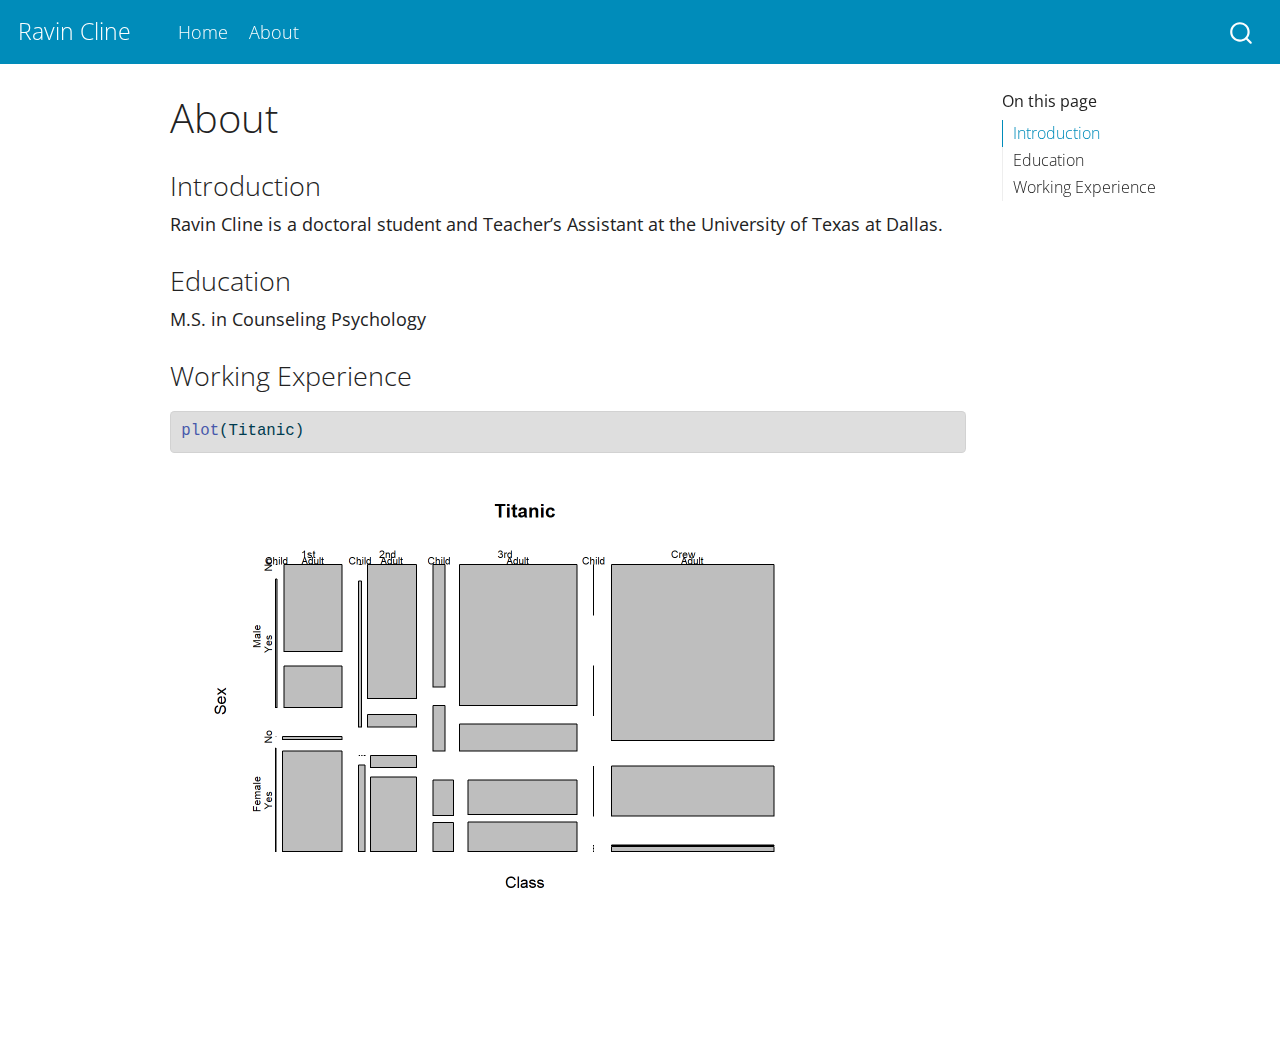
==== about.html @ 87564198 "Add files via upload" ====
<!DOCTYPE html>
<html xmlns="http://www.w3.org/1999/xhtml" lang="en" xml:lang="en"><head>

<meta charset="utf-8">
<meta name="generator" content="quarto-1.1.189">

<meta name="viewport" content="width=device-width, initial-scale=1.0, user-scalable=yes">


<title>Ravin Cline - About</title>
<style>
code{white-space: pre-wrap;}
span.smallcaps{font-variant: small-caps;}
div.columns{display: flex; gap: min(4vw, 1.5em);}
div.column{flex: auto; overflow-x: auto;}
div.hanging-indent{margin-left: 1.5em; text-indent: -1.5em;}
ul.task-list{list-style: none;}
ul.task-list li input[type="checkbox"] {
  width: 0.8em;
  margin: 0 0.8em 0.2em -1.6em;
  vertical-align: middle;
}
pre > code.sourceCode { white-space: pre; position: relative; }
pre > code.sourceCode > span { display: inline-block; line-height: 1.25; }
pre > code.sourceCode > span:empty { height: 1.2em; }
.sourceCode { overflow: visible; }
code.sourceCode > span { color: inherit; text-decoration: inherit; }
div.sourceCode { margin: 1em 0; }
pre.sourceCode { margin: 0; }
@media screen {
div.sourceCode { overflow: auto; }
}
@media print {
pre > code.sourceCode { white-space: pre-wrap; }
pre > code.sourceCode > span { text-indent: -5em; padding-left: 5em; }
}
pre.numberSource code
  { counter-reset: source-line 0; }
pre.numberSource code > span
  { position: relative; left: -4em; counter-increment: source-line; }
pre.numberSource code > span > a:first-child::before
  { content: counter(source-line);
    position: relative; left: -1em; text-align: right; vertical-align: baseline;
    border: none; display: inline-block;
    -webkit-touch-callout: none; -webkit-user-select: none;
    -khtml-user-select: none; -moz-user-select: none;
    -ms-user-select: none; user-select: none;
    padding: 0 4px; width: 4em;
    color: #aaaaaa;
  }
pre.numberSource { margin-left: 3em; border-left: 1px solid #aaaaaa;  padding-left: 4px; }
div.sourceCode
  {   }
@media screen {
pre > code.sourceCode > span > a:first-child::before { text-decoration: underline; }
}
code span.al { color: #ff0000; font-weight: bold; } /* Alert */
code span.an { color: #60a0b0; font-weight: bold; font-style: italic; } /* Annotation */
code span.at { color: #7d9029; } /* Attribute */
code span.bn { color: #40a070; } /* BaseN */
code span.bu { color: #008000; } /* BuiltIn */
code span.cf { color: #007020; font-weight: bold; } /* ControlFlow */
code span.ch { color: #4070a0; } /* Char */
code span.cn { color: #880000; } /* Constant */
code span.co { color: #60a0b0; font-style: italic; } /* Comment */
code span.cv { color: #60a0b0; font-weight: bold; font-style: italic; } /* CommentVar */
code span.do { color: #ba2121; font-style: italic; } /* Documentation */
code span.dt { color: #902000; } /* DataType */
code span.dv { color: #40a070; } /* DecVal */
code span.er { color: #ff0000; font-weight: bold; } /* Error */
code span.ex { } /* Extension */
code span.fl { color: #40a070; } /* Float */
code span.fu { color: #06287e; } /* Function */
code span.im { color: #008000; font-weight: bold; } /* Import */
code span.in { color: #60a0b0; font-weight: bold; font-style: italic; } /* Information */
code span.kw { color: #007020; font-weight: bold; } /* Keyword */
code span.op { color: #666666; } /* Operator */
code span.ot { color: #007020; } /* Other */
code span.pp { color: #bc7a00; } /* Preprocessor */
code span.sc { color: #4070a0; } /* SpecialChar */
code span.ss { color: #bb6688; } /* SpecialString */
code span.st { color: #4070a0; } /* String */
code span.va { color: #19177c; } /* Variable */
code span.vs { color: #4070a0; } /* VerbatimString */
code span.wa { color: #60a0b0; font-weight: bold; font-style: italic; } /* Warning */
</style>


<script src="site_libs/quarto-nav/quarto-nav.js"></script>
<script src="site_libs/quarto-nav/headroom.min.js"></script>
<script src="site_libs/clipboard/clipboard.min.js"></script>
<script src="site_libs/quarto-search/autocomplete.umd.js"></script>
<script src="site_libs/quarto-search/fuse.min.js"></script>
<script src="site_libs/quarto-search/quarto-search.js"></script>
<meta name="quarto:offset" content="./">
<script src="site_libs/quarto-html/quarto.js"></script>
<script src="site_libs/quarto-html/popper.min.js"></script>
<script src="site_libs/quarto-html/tippy.umd.min.js"></script>
<script src="site_libs/quarto-html/anchor.min.js"></script>
<link href="site_libs/quarto-html/tippy.css" rel="stylesheet">
<link href="site_libs/quarto-html/quarto-syntax-highlighting.css" rel="stylesheet" id="quarto-text-highlighting-styles">
<script src="site_libs/bootstrap/bootstrap.min.js"></script>
<link href="site_libs/bootstrap/bootstrap-icons.css" rel="stylesheet">
<link href="site_libs/bootstrap/bootstrap.min.css" rel="stylesheet" id="quarto-bootstrap" data-mode="light">
<script id="quarto-search-options" type="application/json">{
  "location": "navbar",
  "copy-button": false,
  "collapse-after": 3,
  "panel-placement": "end",
  "type": "overlay",
  "limit": 20,
  "language": {
    "search-no-results-text": "No results",
    "search-matching-documents-text": "matching documents",
    "search-copy-link-title": "Copy link to search",
    "search-hide-matches-text": "Hide additional matches",
    "search-more-match-text": "more match in this document",
    "search-more-matches-text": "more matches in this document",
    "search-clear-button-title": "Clear",
    "search-detached-cancel-button-title": "Cancel",
    "search-submit-button-title": "Submit"
  }
}</script>


<link rel="stylesheet" href="styles.css">
</head>

<body class="nav-fixed">

<div id="quarto-search-results"></div>
  <header id="quarto-header" class="headroom fixed-top">
    <nav class="navbar navbar-expand-lg navbar-dark ">
      <div class="navbar-container container-fluid">
      <div class="navbar-brand-container">
    <a class="navbar-brand" href="./index.html">
    <span class="navbar-title">Ravin Cline</span>
    </a>
  </div>
          <button class="navbar-toggler" type="button" data-bs-toggle="collapse" data-bs-target="#navbarCollapse" aria-controls="navbarCollapse" aria-expanded="false" aria-label="Toggle navigation" onclick="if (window.quartoToggleHeadroom) { window.quartoToggleHeadroom(); }">
  <span class="navbar-toggler-icon"></span>
</button>
          <div class="collapse navbar-collapse" id="navbarCollapse">
            <ul class="navbar-nav navbar-nav-scroll me-auto">
  <li class="nav-item">
    <a class="nav-link" href="./index.html">Home</a>
  </li>  
  <li class="nav-item">
    <a class="nav-link active" href="./about.html" aria-current="page">About</a>
  </li>  
</ul>
              <div id="quarto-search" class="" title="Search"></div>
          </div> <!-- /navcollapse -->
      </div> <!-- /container-fluid -->
    </nav>
</header>
<!-- content -->
<div id="quarto-content" class="quarto-container page-columns page-rows-contents page-layout-article page-navbar">
<!-- sidebar -->
<!-- margin-sidebar -->
    <div id="quarto-margin-sidebar" class="sidebar margin-sidebar">
        <nav id="TOC" role="doc-toc" class="toc-active">
    <h2 id="toc-title">On this page</h2>
   
  <ul>
  <li><a href="#introduction" id="toc-introduction" class="nav-link active" data-scroll-target="#introduction">Introduction</a></li>
  <li><a href="#education" id="toc-education" class="nav-link" data-scroll-target="#education">Education</a></li>
  <li><a href="#working-experience" id="toc-working-experience" class="nav-link" data-scroll-target="#working-experience">Working Experience</a></li>
  </ul>
</nav>
    </div>
<!-- main -->
<main class="content" id="quarto-document-content">

<header id="title-block-header" class="quarto-title-block default">
<div class="quarto-title">
<h1 class="title">About</h1>
</div>



<div class="quarto-title-meta">

    
    
  </div>
  

</header>

<section id="introduction" class="level3">
<h3 class="anchored" data-anchor-id="introduction">Introduction</h3>
<p>Ravin Cline is a doctoral student and Teacher’s Assistant at the University of Texas at Dallas.</p>
</section>
<section id="education" class="level3">
<h3 class="anchored" data-anchor-id="education">Education</h3>
<p>M.S. in Counseling Psychology</p>
</section>
<section id="working-experience" class="level3">
<h3 class="anchored" data-anchor-id="working-experience">Working Experience</h3>
<div class="cell">
<div class="sourceCode cell-code" id="cb1"><pre class="sourceCode r code-with-copy"><code class="sourceCode r"><span id="cb1-1"><a href="#cb1-1" aria-hidden="true" tabindex="-1"></a><span class="fu">plot</span>(Titanic)</span></code><button title="Copy to Clipboard" class="code-copy-button"><i class="bi"></i></button></pre></div>
<div class="cell-output-display">
<p><img src="about_files/figure-html/unnamed-chunk-2-1.png" class="img-fluid" width="672"></p>
</div>
</div>


</section>

</main> <!-- /main -->
<script id="quarto-html-after-body" type="application/javascript">
window.document.addEventListener("DOMContentLoaded", function (event) {
  const toggleBodyColorMode = (bsSheetEl) => {
    const mode = bsSheetEl.getAttribute("data-mode");
    const bodyEl = window.document.querySelector("body");
    if (mode === "dark") {
      bodyEl.classList.add("quarto-dark");
      bodyEl.classList.remove("quarto-light");
    } else {
      bodyEl.classList.add("quarto-light");
      bodyEl.classList.remove("quarto-dark");
    }
  }
  const toggleBodyColorPrimary = () => {
    const bsSheetEl = window.document.querySelector("link#quarto-bootstrap");
    if (bsSheetEl) {
      toggleBodyColorMode(bsSheetEl);
    }
  }
  toggleBodyColorPrimary();  
  const icon = "";
  const anchorJS = new window.AnchorJS();
  anchorJS.options = {
    placement: 'right',
    icon: icon
  };
  anchorJS.add('.anchored');
  const clipboard = new window.ClipboardJS('.code-copy-button', {
    target: function(trigger) {
      return trigger.previousElementSibling;
    }
  });
  clipboard.on('success', function(e) {
    // button target
    const button = e.trigger;
    // don't keep focus
    button.blur();
    // flash "checked"
    button.classList.add('code-copy-button-checked');
    var currentTitle = button.getAttribute("title");
    button.setAttribute("title", "Copied!");
    setTimeout(function() {
      button.setAttribute("title", currentTitle);
      button.classList.remove('code-copy-button-checked');
    }, 1000);
    // clear code selection
    e.clearSelection();
  });
  function tippyHover(el, contentFn) {
    const config = {
      allowHTML: true,
      content: contentFn,
      maxWidth: 500,
      delay: 100,
      arrow: false,
      appendTo: function(el) {
          return el.parentElement;
      },
      interactive: true,
      interactiveBorder: 10,
      theme: 'quarto',
      placement: 'bottom-start'
    };
    window.tippy(el, config); 
  }
  const noterefs = window.document.querySelectorAll('a[role="doc-noteref"]');
  for (var i=0; i<noterefs.length; i++) {
    const ref = noterefs[i];
    tippyHover(ref, function() {
      // use id or data attribute instead here
      let href = ref.getAttribute('data-footnote-href') || ref.getAttribute('href');
      try { href = new URL(href).hash; } catch {}
      const id = href.replace(/^#\/?/, "");
      const note = window.document.getElementById(id);
      return note.innerHTML;
    });
  }
  var bibliorefs = window.document.querySelectorAll('a[role="doc-biblioref"]');
  for (var i=0; i<bibliorefs.length; i++) {
    const ref = bibliorefs[i];
    const cites = ref.parentNode.getAttribute('data-cites').split(' ');
    tippyHover(ref, function() {
      var popup = window.document.createElement('div');
      cites.forEach(function(cite) {
        var citeDiv = window.document.createElement('div');
        citeDiv.classList.add('hanging-indent');
        citeDiv.classList.add('csl-entry');
        var biblioDiv = window.document.getElementById('ref-' + cite);
        if (biblioDiv) {
          citeDiv.innerHTML = biblioDiv.innerHTML;
        }
        popup.appendChild(citeDiv);
      });
      return popup.innerHTML;
    });
  }
});
</script>
</div> <!-- /content -->



</body></html>
---- site_libs/quarto-html/tippy.css ----
.tippy-box[data-animation=fade][data-state=hidden]{opacity:0}[data-tippy-root]{max-width:calc(100vw - 10px)}.tippy-box{position:relative;background-color:#333;color:#fff;border-radius:4px;font-size:14px;line-height:1.4;white-space:normal;outline:0;transition-property:transform,visibility,opacity}.tippy-box[data-placement^=top]>.tippy-arrow{bottom:0}.tippy-box[data-placement^=top]>.tippy-arrow:before{bottom:-7px;left:0;border-width:8px 8px 0;border-top-color:initial;transform-origin:center top}.tippy-box[data-placement^=bottom]>.tippy-arrow{top:0}.tippy-box[data-placement^=bottom]>.tippy-arrow:before{top:-7px;left:0;border-width:0 8px 8px;border-bottom-color:initial;transform-origin:center bottom}.tippy-box[data-placement^=left]>.tippy-arrow{right:0}.tippy-box[data-placement^=left]>.tippy-arrow:before{border-width:8px 0 8px 8px;border-left-color:initial;right:-7px;transform-origin:center left}.tippy-box[data-placement^=right]>.tippy-arrow{left:0}.tippy-box[data-placement^=right]>.tippy-arrow:before{left:-7px;border-width:8px 8px 8px 0;border-right-color:initial;transform-origin:center right}.tippy-box[data-inertia][data-state=visible]{transition-timing-function:cubic-bezier(.54,1.5,.38,1.11)}.tippy-arrow{width:16px;height:16px;color:#333}.tippy-arrow:before{content:"";position:absolute;border-color:transparent;border-style:solid}.tippy-content{position:relative;padding:5px 9px;z-index:1}
---- site_libs/quarto-html/quarto-syntax-highlighting.css ----
/* quarto syntax highlight colors */
:root {
  --quarto-hl-ot-color: #003B4F;
  --quarto-hl-at-color: #657422;
  --quarto-hl-ss-color: #20794D;
  --quarto-hl-an-color: #5E5E5E;
  --quarto-hl-fu-color: #4758AB;
  --quarto-hl-st-color: #20794D;
  --quarto-hl-cf-color: #003B4F;
  --quarto-hl-op-color: #5E5E5E;
  --quarto-hl-er-color: #AD0000;
  --quarto-hl-bn-color: #AD0000;
  --quarto-hl-al-color: #AD0000;
  --quarto-hl-va-color: #111111;
  --quarto-hl-bu-color: inherit;
  --quarto-hl-ex-color: inherit;
  --quarto-hl-pp-color: #AD0000;
  --quarto-hl-in-color: #5E5E5E;
  --quarto-hl-vs-color: #20794D;
  --quarto-hl-wa-color: #5E5E5E;
  --quarto-hl-do-color: #5E5E5E;
  --quarto-hl-im-color: #00769E;
  --quarto-hl-ch-color: #20794D;
  --quarto-hl-dt-color: #AD0000;
  --quarto-hl-fl-color: #AD0000;
  --quarto-hl-co-color: #5E5E5E;
  --quarto-hl-cv-color: #5E5E5E;
  --quarto-hl-cn-color: #8f5902;
  --quarto-hl-sc-color: #5E5E5E;
  --quarto-hl-dv-color: #AD0000;
  --quarto-hl-kw-color: #003B4F;
}

/* other quarto variables */
:root {
  --quarto-font-monospace: SFMono-Regular, Menlo, Monaco, Consolas, "Liberation Mono", "Courier New", monospace;
}

pre > code.sourceCode > span {
  color: #003B4F;
}

code span {
  color: #003B4F;
}

code.sourceCode > span {
  color: #003B4F;
}

div.sourceCode,
div.sourceCode pre.sourceCode {
  color: #003B4F;
}

code span.ot {
  color: #003B4F;
}

code span.at {
  color: #657422;
}

code span.ss {
  color: #20794D;
}

code span.an {
  color: #5E5E5E;
}

code span.fu {
  color: #4758AB;
}

code span.st {
  color: #20794D;
}

code span.cf {
  color: #003B4F;
}

code span.op {
  color: #5E5E5E;
}

code span.er {
  color: #AD0000;
}

code span.bn {
  color: #AD0000;
}

code span.al {
  color: #AD0000;
}

code span.va {
  color: #111111;
}

code span.pp {
  color: #AD0000;
}

code span.in {
  color: #5E5E5E;
}

code span.vs {
  color: #20794D;
}

code span.wa {
  color: #5E5E5E;
  font-style: italic;
}

code span.do {
  color: #5E5E5E;
  font-style: italic;
}

code span.im {
  color: #00769E;
}

code span.ch {
  color: #20794D;
}

code span.dt {
  color: #AD0000;
}

code span.fl {
  color: #AD0000;
}

code span.co {
  color: #5E5E5E;
}

code span.cv {
  color: #5E5E5E;
  font-style: italic;
}

code span.cn {
  color: #8f5902;
}

code span.sc {
  color: #5E5E5E;
}

code span.dv {
  color: #AD0000;
}

code span.kw {
  color: #003B4F;
}

.prevent-inlining {
  content: "</";
}

/*# sourceMappingURL=debc5d5d77c3f9108843748ff7464032.css.map */
---- styles.css ----
/* css styles */
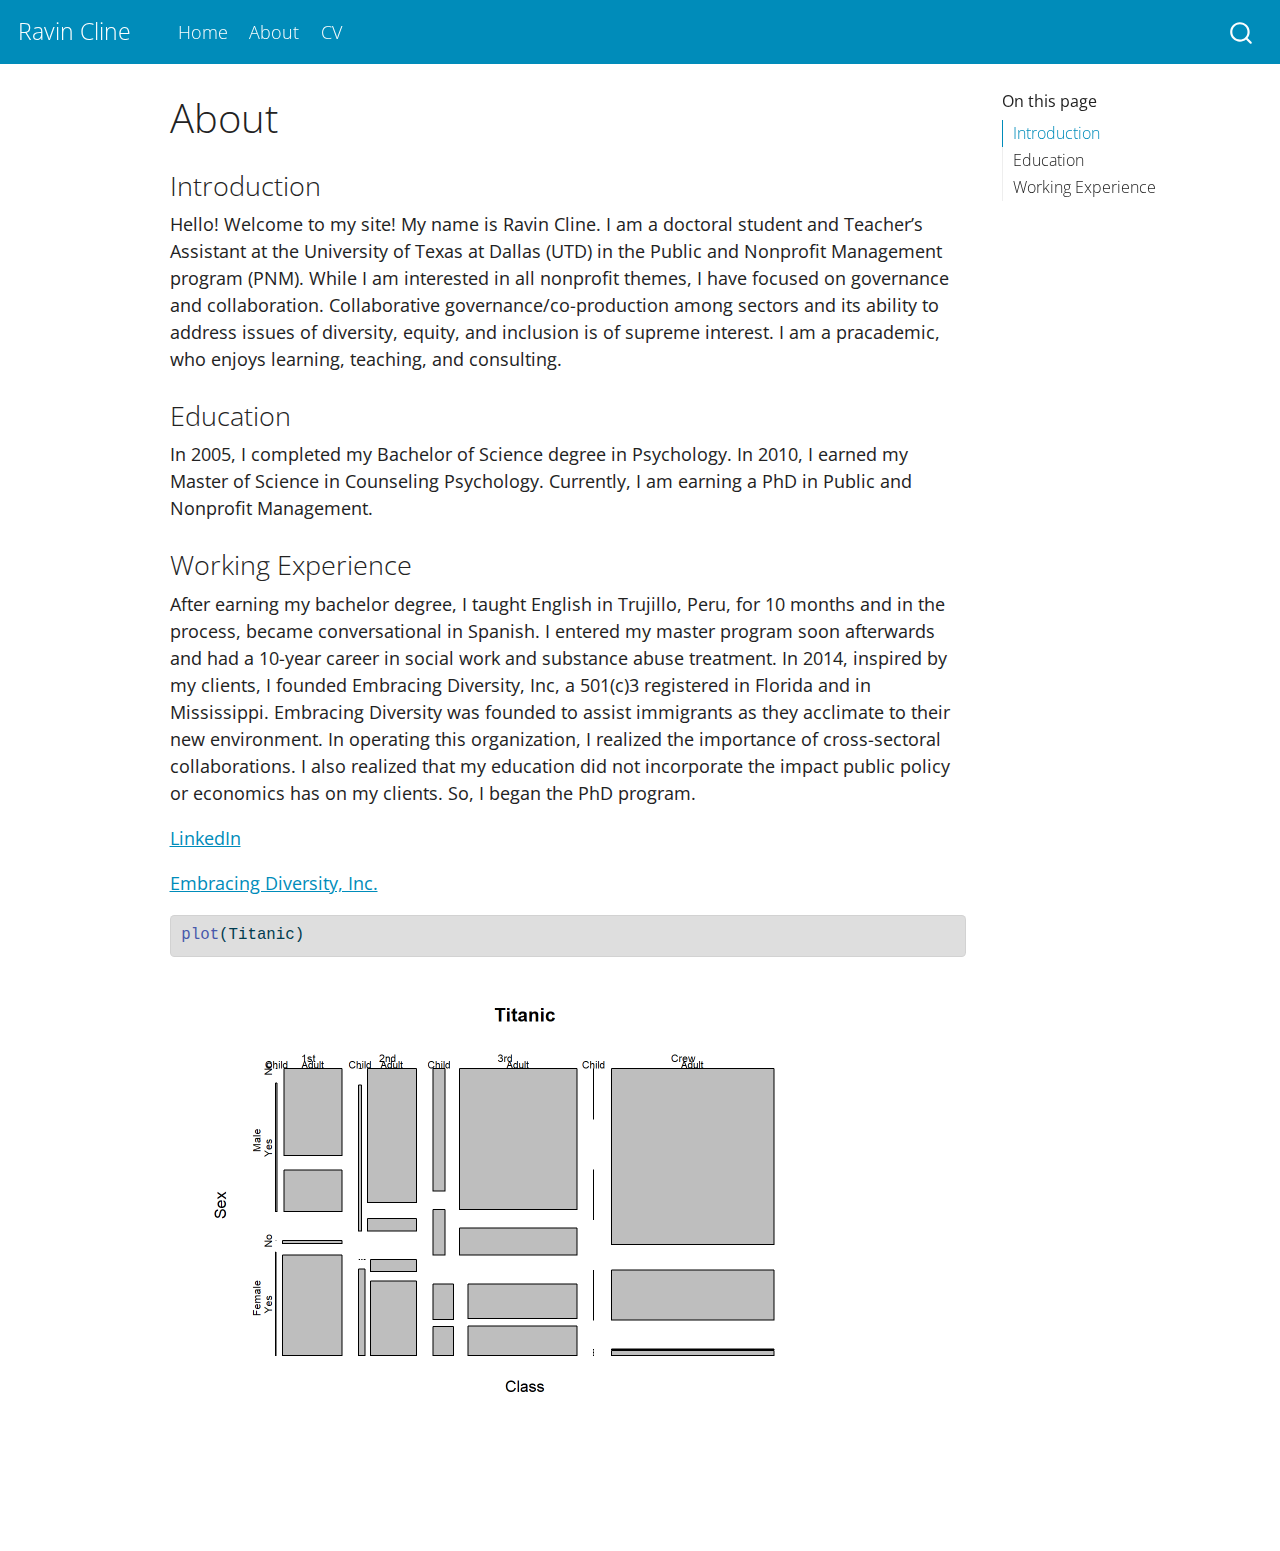
==== commit 5de1fd4e: "Add files via upload" ====
--- a/about.html
+++ b/about.html
@@ -148,6 +148,9 @@
   <li class="nav-item">
     <a class="nav-link active" href="./about.html" aria-current="page">About</a>
   </li>  
+  <li class="nav-item">
+    <a class="nav-link" href="./cv.pdf">CV</a>
+  </li>  
 </ul>
               <div id="quarto-search" class="" title="Search"></div>
           </div> <!-- /navcollapse -->
@@ -190,14 +193,17 @@
 
 <section id="introduction" class="level3">
 <h3 class="anchored" data-anchor-id="introduction">Introduction</h3>
-<p>Ravin Cline is a doctoral student and Teacher’s Assistant at the University of Texas at Dallas.</p>
+<p>Hello! Welcome to my site! My name is Ravin Cline. I am a doctoral student and Teacher’s Assistant at the University of Texas at Dallas (UTD) in the Public and Nonprofit Management program (PNM). While I am interested in all nonprofit themes, I have focused on governance and collaboration. Collaborative governance/co-production among sectors and its ability to address issues of diversity, equity, and inclusion is of supreme interest. I am a pracademic, who enjoys learning, teaching, and consulting.</p>
 </section>
 <section id="education" class="level3">
 <h3 class="anchored" data-anchor-id="education">Education</h3>
-<p>M.S. in Counseling Psychology</p>
+<p>In 2005, I completed my Bachelor of Science degree in Psychology. In 2010, I earned my Master of Science in Counseling Psychology. Currently, I am earning a PhD in Public and Nonprofit Management.</p>
 </section>
 <section id="working-experience" class="level3">
 <h3 class="anchored" data-anchor-id="working-experience">Working Experience</h3>
+<p>After earning my bachelor degree, I taught English in Trujillo, Peru, for 10 months and in the process, became conversational in Spanish. I entered my master program soon afterwards and had a 10-year career in social work and substance abuse treatment. In 2014, inspired by my clients, I founded Embracing Diversity, Inc, a 501(c)3 registered in Florida and in Mississippi. Embracing Diversity was founded to assist immigrants as they acclimate to their new environment. In operating this organization, I realized the importance of cross-sectoral collaborations. I also realized that my education did not incorporate the impact public policy or economics has on my clients. So, I began the PhD program.</p>
+<p><a href="https://www.linkedin.com/in/ravin-cline-54a88856/">LinkedIn</a></p>
+<p><a href="https://diverseworld.co/">Embracing Diversity, Inc.</a></p>
 <div class="cell">
 <div class="sourceCode cell-code" id="cb1"><pre class="sourceCode r code-with-copy"><code class="sourceCode r"><span id="cb1-1"><a href="#cb1-1" aria-hidden="true" tabindex="-1"></a><span class="fu">plot</span>(Titanic)</span></code><button title="Copy to Clipboard" class="code-copy-button"><i class="bi"></i></button></pre></div>
 <div class="cell-output-display">
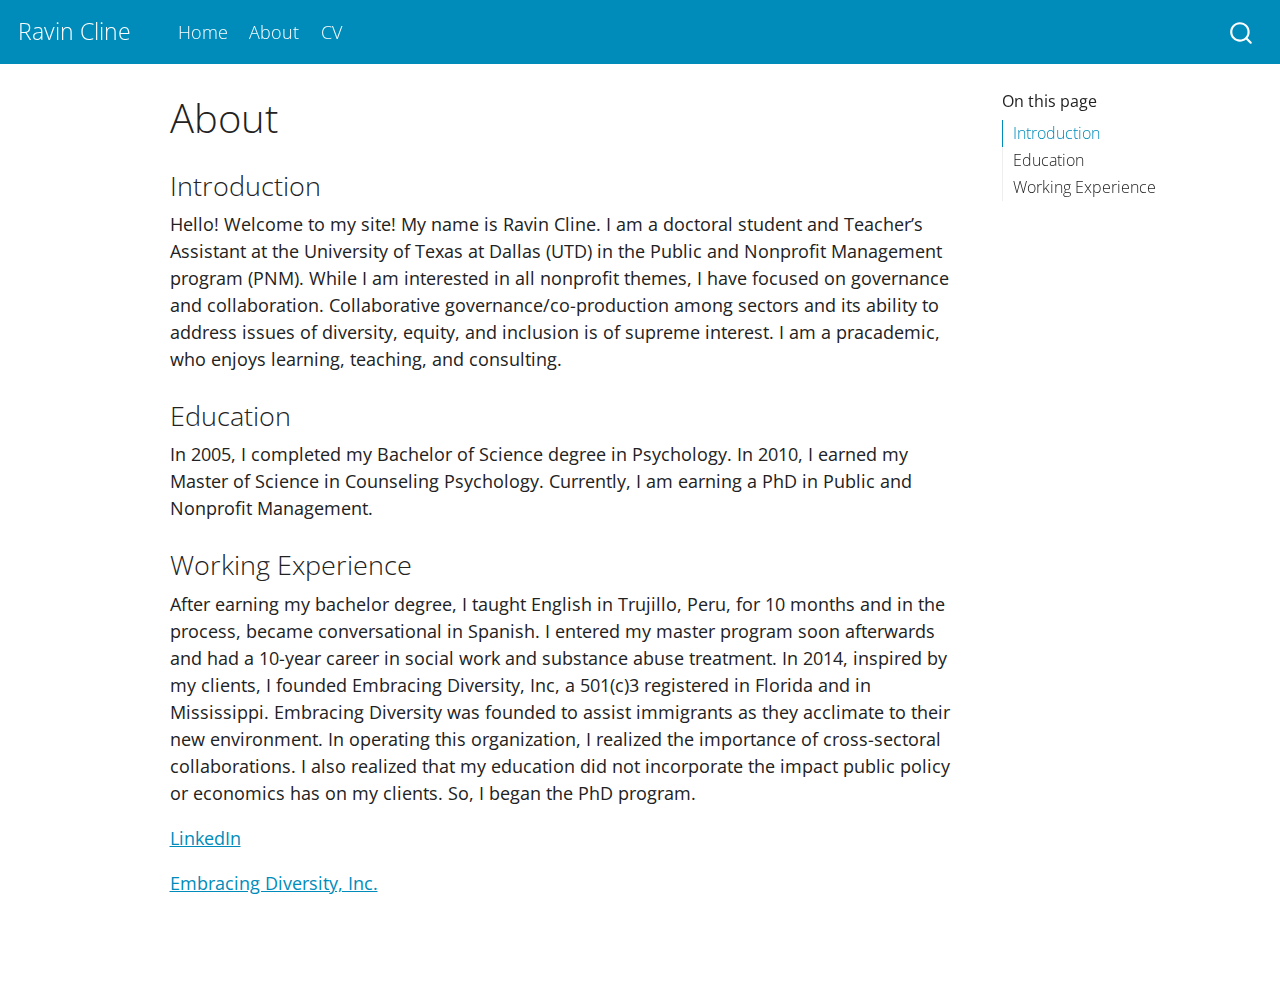
==== commit 8906814a: "Add files via upload" ====
--- a/about.html
+++ b/about.html
@@ -20,69 +20,6 @@
   margin: 0 0.8em 0.2em -1.6em;
   vertical-align: middle;
 }
-pre > code.sourceCode { white-space: pre; position: relative; }
-pre > code.sourceCode > span { display: inline-block; line-height: 1.25; }
-pre > code.sourceCode > span:empty { height: 1.2em; }
-.sourceCode { overflow: visible; }
-code.sourceCode > span { color: inherit; text-decoration: inherit; }
-div.sourceCode { margin: 1em 0; }
-pre.sourceCode { margin: 0; }
-@media screen {
-div.sourceCode { overflow: auto; }
-}
-@media print {
-pre > code.sourceCode { white-space: pre-wrap; }
-pre > code.sourceCode > span { text-indent: -5em; padding-left: 5em; }
-}
-pre.numberSource code
-  { counter-reset: source-line 0; }
-pre.numberSource code > span
-  { position: relative; left: -4em; counter-increment: source-line; }
-pre.numberSource code > span > a:first-child::before
-  { content: counter(source-line);
-    position: relative; left: -1em; text-align: right; vertical-align: baseline;
-    border: none; display: inline-block;
-    -webkit-touch-callout: none; -webkit-user-select: none;
-    -khtml-user-select: none; -moz-user-select: none;
-    -ms-user-select: none; user-select: none;
-    padding: 0 4px; width: 4em;
-    color: #aaaaaa;
-  }
-pre.numberSource { margin-left: 3em; border-left: 1px solid #aaaaaa;  padding-left: 4px; }
-div.sourceCode
-  {   }
-@media screen {
-pre > code.sourceCode > span > a:first-child::before { text-decoration: underline; }
-}
-code span.al { color: #ff0000; font-weight: bold; } /* Alert */
-code span.an { color: #60a0b0; font-weight: bold; font-style: italic; } /* Annotation */
-code span.at { color: #7d9029; } /* Attribute */
-code span.bn { color: #40a070; } /* BaseN */
-code span.bu { color: #008000; } /* BuiltIn */
-code span.cf { color: #007020; font-weight: bold; } /* ControlFlow */
-code span.ch { color: #4070a0; } /* Char */
-code span.cn { color: #880000; } /* Constant */
-code span.co { color: #60a0b0; font-style: italic; } /* Comment */
-code span.cv { color: #60a0b0; font-weight: bold; font-style: italic; } /* CommentVar */
-code span.do { color: #ba2121; font-style: italic; } /* Documentation */
-code span.dt { color: #902000; } /* DataType */
-code span.dv { color: #40a070; } /* DecVal */
-code span.er { color: #ff0000; font-weight: bold; } /* Error */
-code span.ex { } /* Extension */
-code span.fl { color: #40a070; } /* Float */
-code span.fu { color: #06287e; } /* Function */
-code span.im { color: #008000; font-weight: bold; } /* Import */
-code span.in { color: #60a0b0; font-weight: bold; font-style: italic; } /* Information */
-code span.kw { color: #007020; font-weight: bold; } /* Keyword */
-code span.op { color: #666666; } /* Operator */
-code span.ot { color: #007020; } /* Other */
-code span.pp { color: #bc7a00; } /* Preprocessor */
-code span.sc { color: #4070a0; } /* SpecialChar */
-code span.ss { color: #bb6688; } /* SpecialString */
-code span.st { color: #4070a0; } /* String */
-code span.va { color: #19177c; } /* Variable */
-code span.vs { color: #4070a0; } /* VerbatimString */
-code span.wa { color: #60a0b0; font-weight: bold; font-style: italic; } /* Warning */
 </style>
 
 
@@ -204,12 +141,6 @@
 <p>After earning my bachelor degree, I taught English in Trujillo, Peru, for 10 months and in the process, became conversational in Spanish. I entered my master program soon afterwards and had a 10-year career in social work and substance abuse treatment. In 2014, inspired by my clients, I founded Embracing Diversity, Inc, a 501(c)3 registered in Florida and in Mississippi. Embracing Diversity was founded to assist immigrants as they acclimate to their new environment. In operating this organization, I realized the importance of cross-sectoral collaborations. I also realized that my education did not incorporate the impact public policy or economics has on my clients. So, I began the PhD program.</p>
 <p><a href="https://www.linkedin.com/in/ravin-cline-54a88856/">LinkedIn</a></p>
 <p><a href="https://diverseworld.co/">Embracing Diversity, Inc.</a></p>
-<div class="cell">
-<div class="sourceCode cell-code" id="cb1"><pre class="sourceCode r code-with-copy"><code class="sourceCode r"><span id="cb1-1"><a href="#cb1-1" aria-hidden="true" tabindex="-1"></a><span class="fu">plot</span>(Titanic)</span></code><button title="Copy to Clipboard" class="code-copy-button"><i class="bi"></i></button></pre></div>
-<div class="cell-output-display">
-<p><img src="about_files/figure-html/unnamed-chunk-2-1.png" class="img-fluid" width="672"></p>
-</div>
-</div>
 
 
 </section>
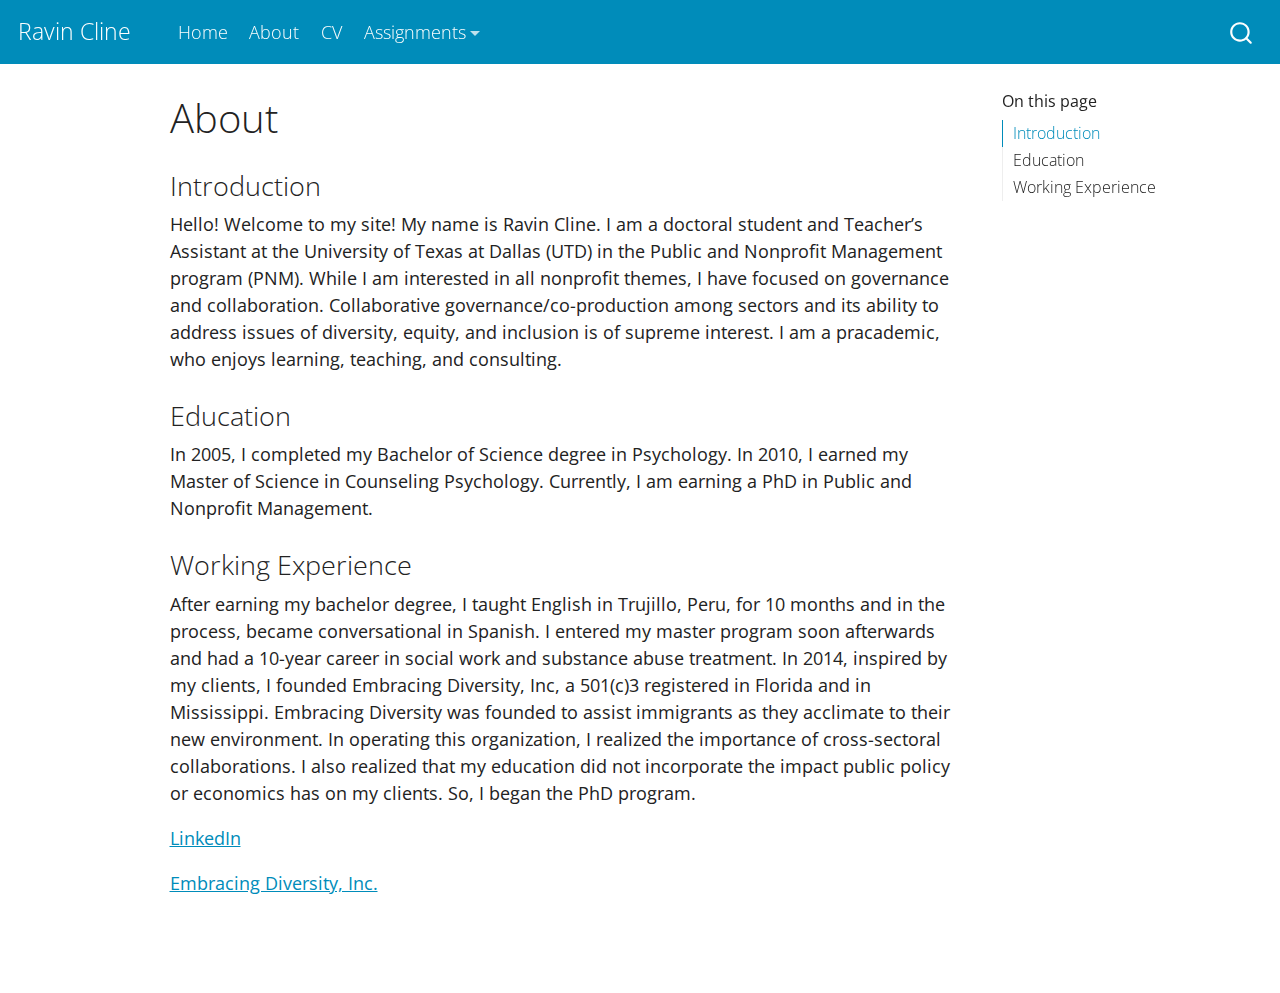
==== commit 218ff45c: "Add files via upload" ====
--- a/about.html
+++ b/about.html
@@ -88,6 +88,15 @@
   <li class="nav-item">
     <a class="nav-link" href="./cv.pdf">CV</a>
   </li>  
+  <li class="nav-item dropdown ">
+    <a class="nav-link dropdown-toggle" href="#" id="nav-menu-assignments" role="button" data-bs-toggle="dropdown" aria-expanded="false">Assignments</a>
+    <ul class="dropdown-menu" aria-labelledby="nav-menu-assignments">    
+        <li>
+    <a class="dropdown-item" href="https://www.diverseworld.co">
+ <span class="dropdown-text">Embracing Diversity, Inc.</span></a>
+  </li>  
+    </ul>
+  </li>
 </ul>
               <div id="quarto-search" class="" title="Search"></div>
           </div> <!-- /navcollapse -->
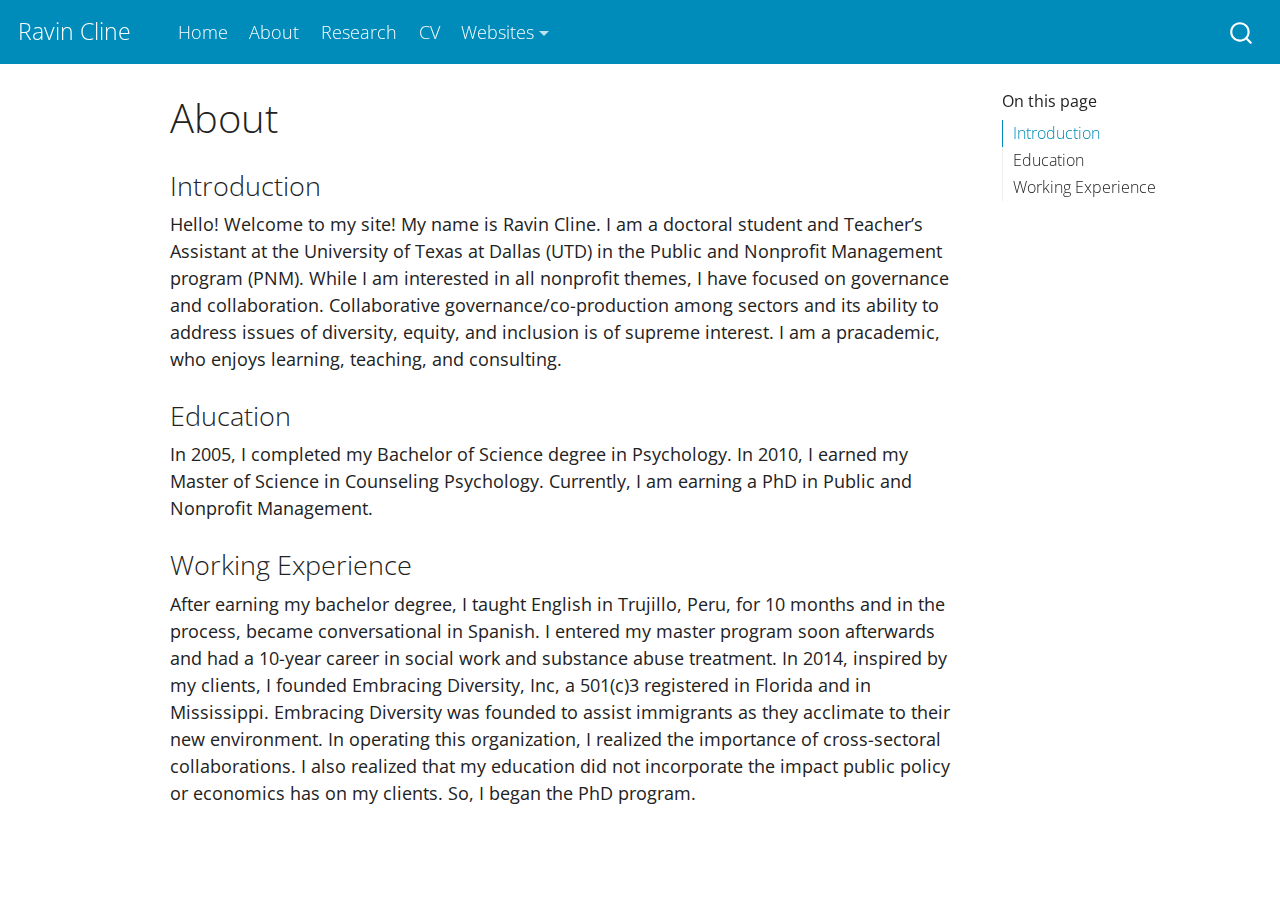
==== commit 0addef93: "Add files via upload" ====
--- a/about.html
+++ b/about.html
@@ -86,14 +86,21 @@
     <a class="nav-link active" href="./about.html" aria-current="page">About</a>
   </li>  
   <li class="nav-item">
+    <a class="nav-link" href="./research.html">Research</a>
+  </li>  
+  <li class="nav-item">
     <a class="nav-link" href="./cv.pdf">CV</a>
   </li>  
   <li class="nav-item dropdown ">
-    <a class="nav-link dropdown-toggle" href="#" id="nav-menu-assignments" role="button" data-bs-toggle="dropdown" aria-expanded="false">Assignments</a>
-    <ul class="dropdown-menu" aria-labelledby="nav-menu-assignments">    
+    <a class="nav-link dropdown-toggle" href="#" id="nav-menu-websites" role="button" data-bs-toggle="dropdown" aria-expanded="false">Websites</a>
+    <ul class="dropdown-menu" aria-labelledby="nav-menu-websites">    
         <li>
     <a class="dropdown-item" href="https://www.diverseworld.co">
  <span class="dropdown-text">Embracing Diversity, Inc.</span></a>
+  </li>  
+        <li>
+    <a class="dropdown-item" href="https://www.linkedin.com/in/ravin-cline-54a88856/">
+ <span class="dropdown-text">LinkedIn</span></a>
   </li>  
     </ul>
   </li>
@@ -148,8 +155,6 @@
 <section id="working-experience" class="level3">
 <h3 class="anchored" data-anchor-id="working-experience">Working Experience</h3>
 <p>After earning my bachelor degree, I taught English in Trujillo, Peru, for 10 months and in the process, became conversational in Spanish. I entered my master program soon afterwards and had a 10-year career in social work and substance abuse treatment. In 2014, inspired by my clients, I founded Embracing Diversity, Inc, a 501(c)3 registered in Florida and in Mississippi. Embracing Diversity was founded to assist immigrants as they acclimate to their new environment. In operating this organization, I realized the importance of cross-sectoral collaborations. I also realized that my education did not incorporate the impact public policy or economics has on my clients. So, I began the PhD program.</p>
-<p><a href="https://www.linkedin.com/in/ravin-cline-54a88856/">LinkedIn</a></p>
-<p><a href="https://diverseworld.co/">Embracing Diversity, Inc.</a></p>
 
 
 </section>
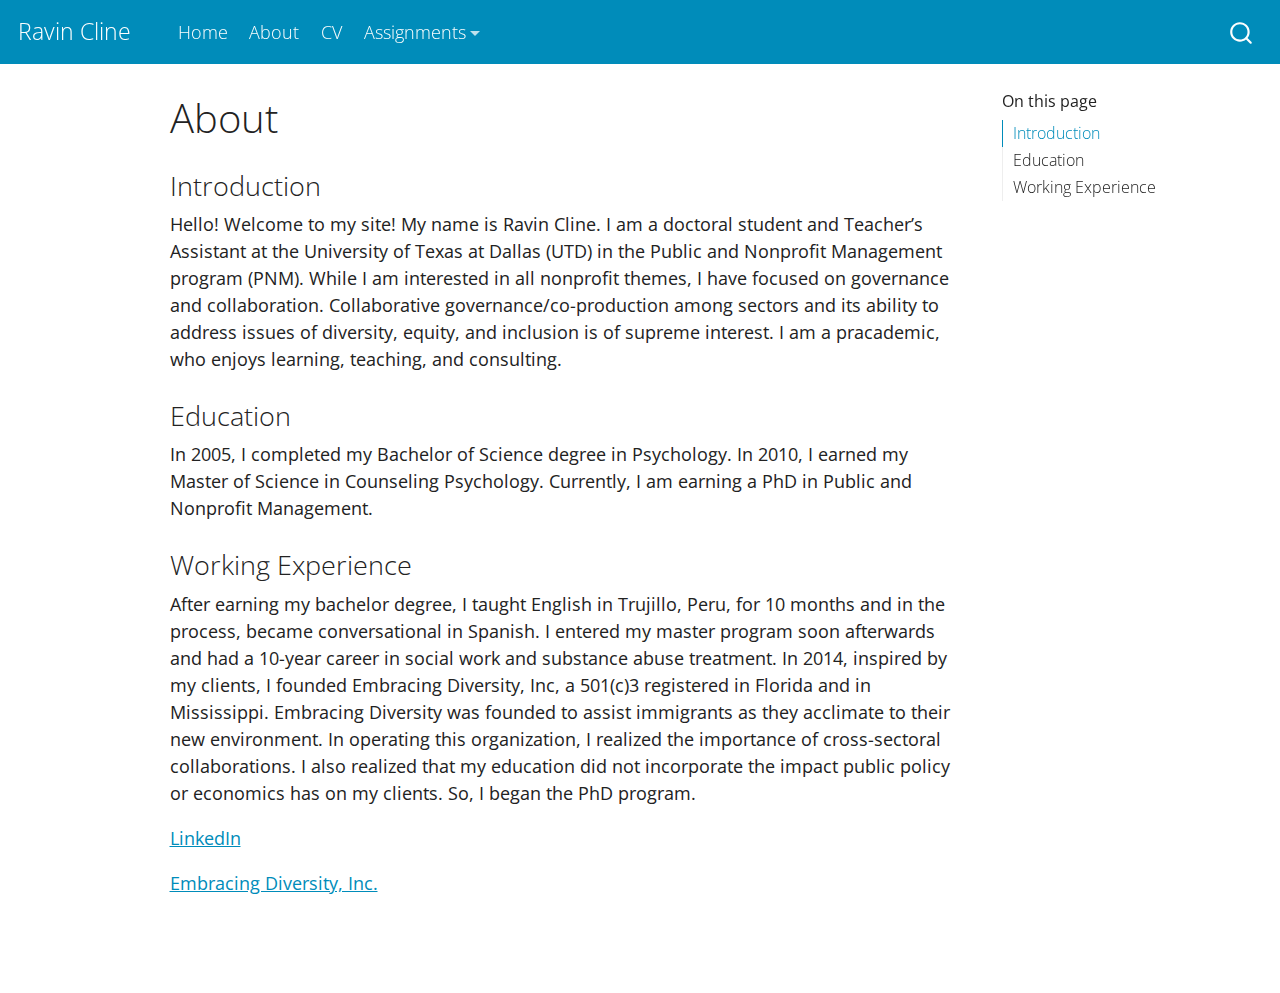
==== commit ff4a9bc3: "Add files via upload" ====
--- a/about.html
+++ b/about.html
@@ -86,21 +86,14 @@
     <a class="nav-link active" href="./about.html" aria-current="page">About</a>
   </li>  
   <li class="nav-item">
-    <a class="nav-link" href="./research.html">Research</a>
-  </li>  
-  <li class="nav-item">
     <a class="nav-link" href="./cv.pdf">CV</a>
   </li>  
   <li class="nav-item dropdown ">
-    <a class="nav-link dropdown-toggle" href="#" id="nav-menu-websites" role="button" data-bs-toggle="dropdown" aria-expanded="false">Websites</a>
-    <ul class="dropdown-menu" aria-labelledby="nav-menu-websites">    
+    <a class="nav-link dropdown-toggle" href="#" id="nav-menu-assignments" role="button" data-bs-toggle="dropdown" aria-expanded="false">Assignments</a>
+    <ul class="dropdown-menu" aria-labelledby="nav-menu-assignments">    
         <li>
-    <a class="dropdown-item" href="https://www.diverseworld.co">
- <span class="dropdown-text">Embracing Diversity, Inc.</span></a>
-  </li>  
-        <li>
-    <a class="dropdown-item" href="https://www.linkedin.com/in/ravin-cline-54a88856/">
- <span class="dropdown-text">LinkedIn</span></a>
+    <a class="dropdown-item" href="https://www.google.com">
+ <span class="dropdown-text">Google</span></a>
   </li>  
     </ul>
   </li>
@@ -155,6 +148,8 @@
 <section id="working-experience" class="level3">
 <h3 class="anchored" data-anchor-id="working-experience">Working Experience</h3>
 <p>After earning my bachelor degree, I taught English in Trujillo, Peru, for 10 months and in the process, became conversational in Spanish. I entered my master program soon afterwards and had a 10-year career in social work and substance abuse treatment. In 2014, inspired by my clients, I founded Embracing Diversity, Inc, a 501(c)3 registered in Florida and in Mississippi. Embracing Diversity was founded to assist immigrants as they acclimate to their new environment. In operating this organization, I realized the importance of cross-sectoral collaborations. I also realized that my education did not incorporate the impact public policy or economics has on my clients. So, I began the PhD program.</p>
+<p><a href="https://www.linkedin.com/in/ravin-cline-54a88856/">LinkedIn</a></p>
+<p><a href="https://diverseworld.co/">Embracing Diversity, Inc.</a></p>
 
 
 </section>
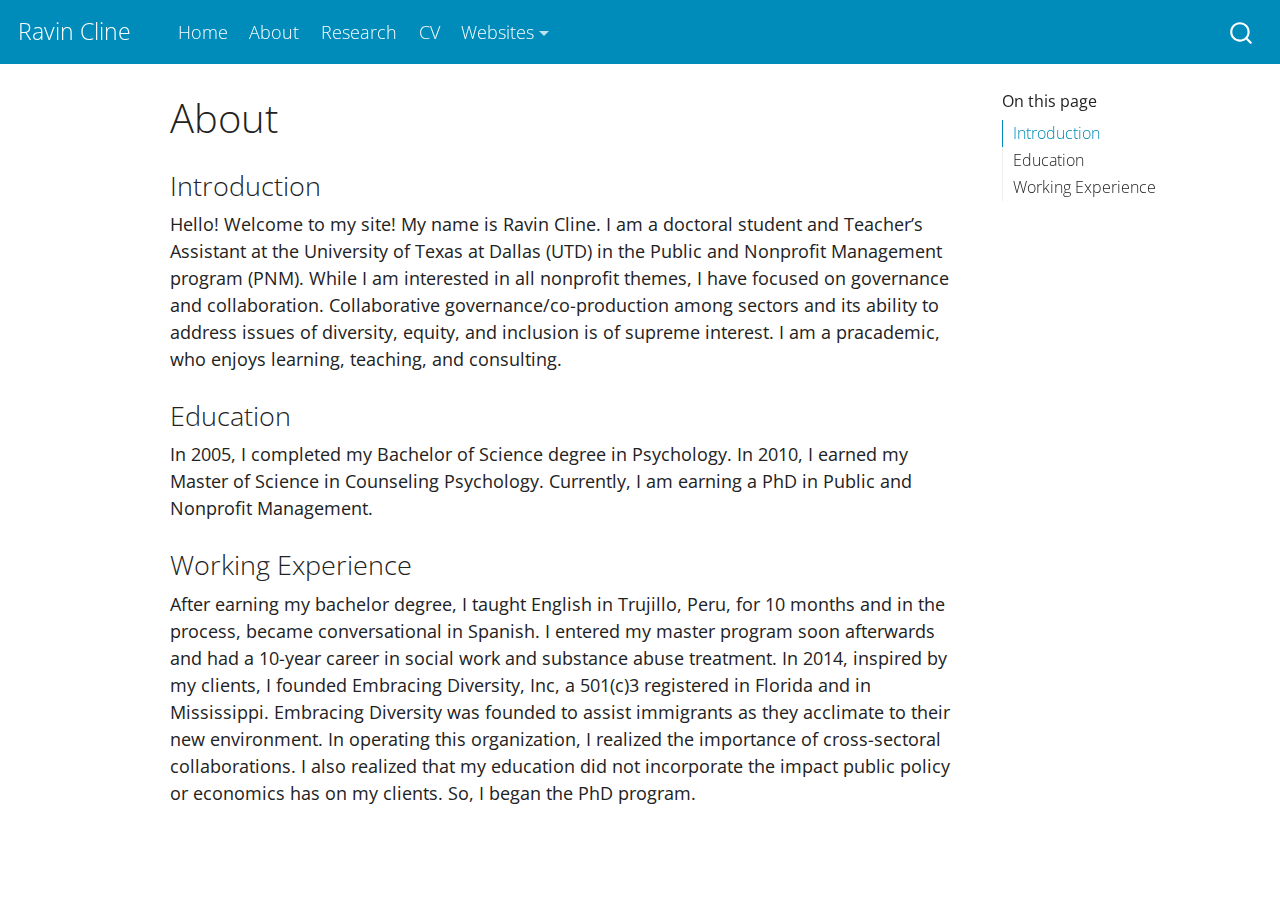
==== commit c8ca0b7a: "Add files via upload" ====
--- a/about.html
+++ b/about.html
@@ -86,14 +86,21 @@
     <a class="nav-link active" href="./about.html" aria-current="page">About</a>
   </li>  
   <li class="nav-item">
+    <a class="nav-link" href="./Research.html">Research</a>
+  </li>  
+  <li class="nav-item">
     <a class="nav-link" href="./cv.pdf">CV</a>
   </li>  
   <li class="nav-item dropdown ">
-    <a class="nav-link dropdown-toggle" href="#" id="nav-menu-assignments" role="button" data-bs-toggle="dropdown" aria-expanded="false">Assignments</a>
-    <ul class="dropdown-menu" aria-labelledby="nav-menu-assignments">    
+    <a class="nav-link dropdown-toggle" href="#" id="nav-menu-websites" role="button" data-bs-toggle="dropdown" aria-expanded="false">Websites</a>
+    <ul class="dropdown-menu" aria-labelledby="nav-menu-websites">    
         <li>
-    <a class="dropdown-item" href="https://www.google.com">
- <span class="dropdown-text">Google</span></a>
+    <a class="dropdown-item" href="https://www.diverseworld.co">
+ <span class="dropdown-text">Embracing Diversity, Inc.</span></a>
+  </li>  
+        <li>
+    <a class="dropdown-item" href="https://www.linkedin.com/in/ravin-cline-54a88856/">
+ <span class="dropdown-text">LinkedIn</span></a>
   </li>  
     </ul>
   </li>
@@ -148,8 +155,6 @@
 <section id="working-experience" class="level3">
 <h3 class="anchored" data-anchor-id="working-experience">Working Experience</h3>
 <p>After earning my bachelor degree, I taught English in Trujillo, Peru, for 10 months and in the process, became conversational in Spanish. I entered my master program soon afterwards and had a 10-year career in social work and substance abuse treatment. In 2014, inspired by my clients, I founded Embracing Diversity, Inc, a 501(c)3 registered in Florida and in Mississippi. Embracing Diversity was founded to assist immigrants as they acclimate to their new environment. In operating this organization, I realized the importance of cross-sectoral collaborations. I also realized that my education did not incorporate the impact public policy or economics has on my clients. So, I began the PhD program.</p>
-<p><a href="https://www.linkedin.com/in/ravin-cline-54a88856/">LinkedIn</a></p>
-<p><a href="https://diverseworld.co/">Embracing Diversity, Inc.</a></p>
 
 
 </section>
